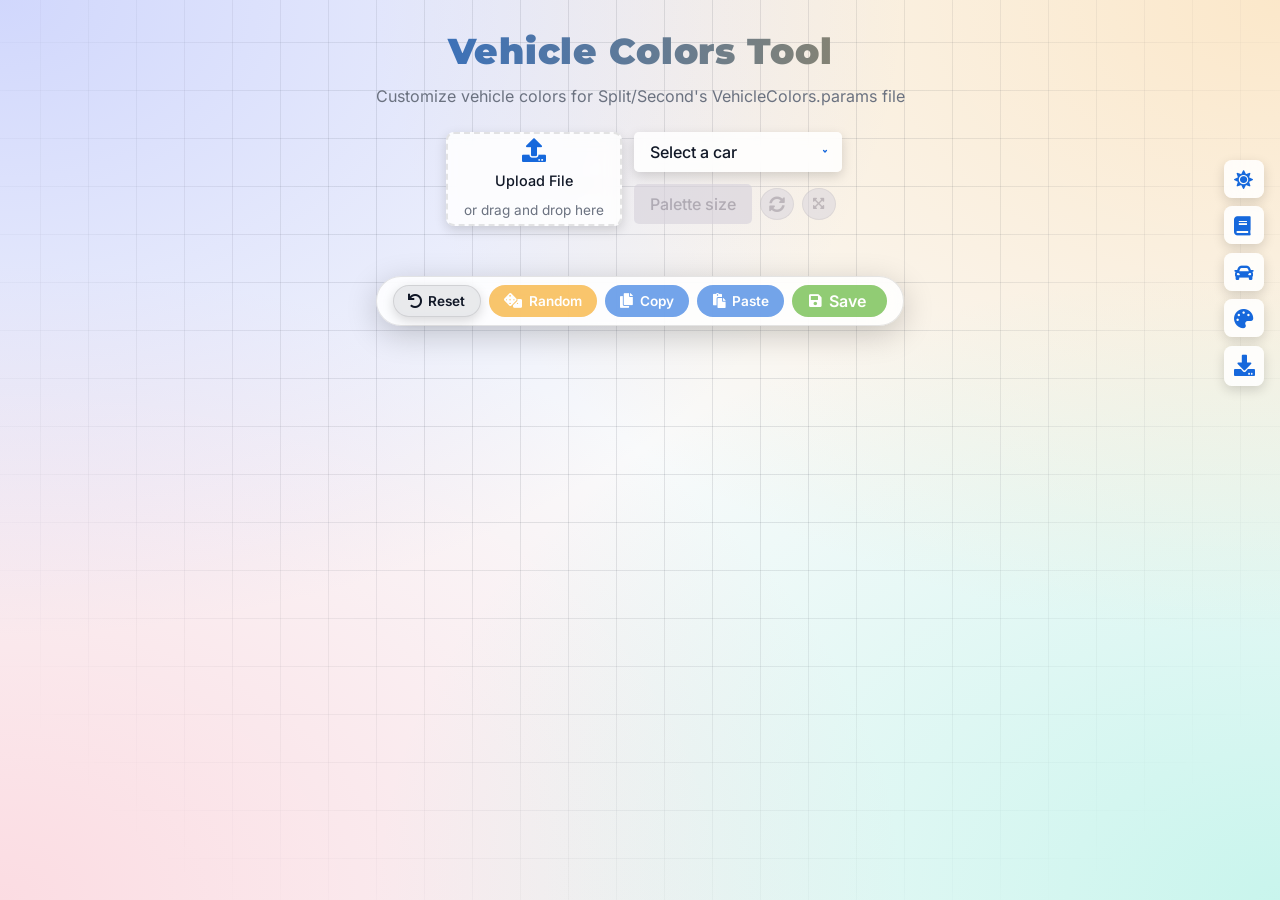
==== index.html @ 564d242b "Add files via upload" ====
<!doctype html>
<html lang="en">
  <head>
    <meta charset="UTF-8" />
    <meta name="viewport" content="width=device-width,initial-scale=1" />
    <title>Vehicle Colors Tool</title>
    <link rel="stylesheet" href="resources/css/all.min.css" />
    <link rel="stylesheet" href="resources/css/vct-styles.css" />
  </head>
  <body>
    <div class="container">
      <header class="header">
        <h1>Vehicle Colors Tool</h1>
        <p>
          Customize vehicle colors for Split/Second's VehicleColors.params file
        </p>
        <div class="floating-cards">
          <button
            class="floating-card theme-toggle"
            title="Toggle theme"
            aria-label="Toggle theme"
          >
            <i class="fas fa-sun"></i>
          </button>
          <button
            class="floating-card"
            id="guideBtn"
            title="Usage Guide"
            aria-label="Open usage guide"
          >
            <i class="fas fa-book"></i>
          </button>
          <button
            class="floating-card"
            id="vehiclesBtn"
            title="Vehicle List"
            aria-label="Open vehicle list"
          >
            <i class="fas fa-car"></i>
          </button>
          <button
            class="floating-card"
            id="libraryBtn"
            title="Color Library"
            aria-label="Open color library"
          >
            <i class="fas fa-palette"></i>
          </button>
          <button
            class="floating-card update-btn"
            id="checkUpdateBtn"
            title="Check for Updates"
          >
            <i class="fas fa-download"></i>
            <span class="update-badge" id="updateBadge">!</span>
          </button>
        </div>
      </header>
      <main class="main-content">
        <section class="input-section">
          <div class="file-input-wrapper">
            <input type="file" id="file-upload" accept=".params" />
            <div class="file-input-content">
              <i class="fas fa-upload"></i> <span>Upload File</span>
              <span class="drag-text">or drag and drop here</span>
            </div>
          </div>
          <div class="select-wrapper">
            <select id="car-select" class="custom-scrollbar">
              <option value="">Select a car</option>
            </select>
            <div class="size-sync-wrapper">
              <select id="size-select" disabled="disabled">
                <option value="">Palette size</option>
                <option value="1">1</option>
                <option value="2">2</option>
                <option value="3">3</option>
                <option value="4">4</option>
                <option value="5">5</option>
                <option value="6">6</option>
                <option value="7">7</option>
                <option value="8">8</option>
                <option value="9">9</option>
              </select>
              <button
                id="sync-btn"
                class="sync-btn"
                disabled="disabled"
                title="Toggle sync with paired vehicle"
                aria-label="Toggle sync with paired vehicle"
              >
                <i class="fas fa-sync-alt"></i>
              </button>
              <button
                id="max-size-btn"
                class="max-size-btn"
                disabled="disabled"
                title="Set max palette size (9) for all vehicles"
                aria-label="Set max palette size (9) for all vehicles"
              >
                <i class="fas fa-expand-arrows-alt"></i>
              </button>
            </div>
          </div>
        </section>
        <section id="colors-grid" class="colors-grid"></section>
        <div class="action-toolbar">
          <button class="reset-all-btn" title="Revert all changes for this car">
            <i class="fas fa-undo"></i> Reset
          </button>
          <button
            id="random-all-btn"
            disabled="disabled"
            title="Smart Randomize All Slots"
          >
            <i class="fas fa-dice"></i> Random
          </button>
          <button
            id="copy-vehicle-btn"
            disabled="disabled"
            title="Copy all palettes from this car"
          >
            <i class="fas fa-copy"></i> Copy
          </button>
          <button
            id="paste-vehicle-btn"
            disabled="disabled"
            title="Paste palettes to this car"
          >
            <i class="fas fa-paste"></i> Paste
          </button>
          <button
            id="save-btn"
            disabled="disabled"
            title="Download the updated file"
          >
            <i class="fas fa-save"></i> Save
          </button>
        </div>
      </main>
      <div class="backdrop"></div>
      <section class="guide-popup custom-scrollbar">
        <button class="close-btn" aria-label="Close usage guide">
          <i class="fas fa-times"></i>
        </button>
        <h3
          style="
            border-bottom: 1px solid var(--card-border);
            padding-bottom: 0.5rem;
            margin-bottom: 1.5rem;
          "
        >
          Usage Guide & Documentation
        </h3>

        <div style="margin-bottom: 1.8rem">
          <h4 style="color: var(--primary); margin-bottom: 0.8rem">
            1. Getting Started & Offline Support
          </h4>
          <ul style="list-style: none; padding-left: 0.5rem; font-size: 0.9rem">
            <li style="margin-bottom: 0.6rem">
              <strong>• File Upload:</strong> Click the "Upload File" area or
              drag your <code>VehicleColors.params</code> file directly into the
              tool.
            </li>
            <li style="margin-bottom: 0.6rem">
              <strong>• Fully Offline:</strong> This tool is now 100%
              offline-ready. All resources (fonts, icons, styles) are loaded
              locally from the <code>resources/</code> folder.
            </li>
            <li style="margin-bottom: 0.6rem">
              <strong>• Vehicle Selection:</strong> Once uploaded, use the main
              dropdown to select a car. Use the <strong>Vehicle List</strong>
              <i class="fas fa-car"></i> icon for a searchable directory.
            </li>
            <li
              style="
                margin-top: 0.8rem;
                padding: 0.5rem;
                background: rgba(245, 158, 11, 0.1);
                border-radius: 4px;
                border-left: 3px solid #f59e0b;
              "
            >
              <strong style="color: #f59e0b"
                >[Important] SSDC Fixed File:</strong
              >
              The <code>fixed-vehiclecolors_for-ssdc/</code> folder contains a
              corrected <code>VehicleColors.params</code>. This fix prevents a
              known bug where DLC vehicle palettes could interfere with each
              other. <strong>If this is your first time using the tool</strong>,
              replace your game file with this one before loading it to make
              changes.
            </li>
          </ul>
        </div>

        <div style="margin-bottom: 1.8rem">
          <h4 style="color: var(--primary); margin-bottom: 0.8rem">
            2. Understanding the Color Layers
          </h4>
          <p style="font-size: 0.9rem; line-height: 1.5; margin-bottom: 0.8rem">
            Each color slot consists of three technical layers used by the
            game's engine:
          </p>
          <ul style="list-style: none; padding-left: 0.5rem; font-size: 0.9rem">
            <li style="margin-bottom: 0.4rem">
              <strong>— Paint:</strong> Acts as the base shading and tint layer.
            </li>
            <li style="margin-bottom: 0.4rem">
              <strong>— Lacquer:</strong> The primary visible body paint. This
              is your main color.
            </li>
            <li style="margin-bottom: 0.4rem">
              <strong>— Flake:</strong> A glossy, metallic layer that creates
              reflections and shine highlights.
            </li>
          </ul>
          <p
            style="
              font-size: 0.85rem;
              color: var(--text-muted);
              margin-top: 0.5rem;
              font-style: italic;
            "
          >
            Note: For a "flat" solid look, match the hex/RGB values across all
            three layers.
          </p>
          <div
            style="
              margin-top: 0.8rem;
              padding: 0.6rem;
              background: rgba(var(--primary-rgb), 0.1);
              border-left: 3px solid var(--primary);
              border-radius: 4px;
            "
          >
            <strong style="font-size: 0.85rem; color: var(--primary)"
              >In-Game Swatch Logic:</strong
            >
            <p
              style="
                font-size: 0.8rem;
                line-height: 1.4;
                margin-top: 0.2rem;
                color: var(--text-main);
              "
            >
              The game uses the <strong>'Swatch type'</strong> parameter
              (usually set to Paint) to display the color preview in menus.
              Whatever color value is assigned to that specific layer will be
              shown as the small square preview in the vehicle selection screen.
            </p>
          </div>
        </div>

        <div style="margin-bottom: 1.8rem">
          <h4 style="color: #f59e0b; margin-bottom: 0.8rem">3. New Features</h4>
          <ul style="list-style: none; padding-left: 0.5rem; font-size: 0.9rem">
            <li style="margin-bottom: 0.8rem">
              <strong style="color: #f59e0b">★ Color Library:</strong> Found a
              perfect combo? Click <strong>"+ Library"</strong> on any slot to
              save it. Open the Library <i class="fas fa-palette"></i> menu to
              apply your saved presets to any vehicle.
            </li>
            <li style="margin-bottom: 0.8rem">
              <strong style="color: #f59e0b">★ Full Vehicle Copy/Paste:</strong>
              Use the <strong>Copy</strong> and <strong>Paste</strong> buttons
              in the bottom toolbar to transfer all color slots from one vehicle
              to another in a single click.
            </li>
            <li style="margin-bottom: 0.8rem">
              <strong style="color: #f59e0b">★ Sync Logic (DLC):</strong> When
              editing DLC vehicles, the <strong>Sync</strong>
              <i class="fas fa-sync-alt"></i> feature ensures that hidden
              "Placeholder" models are updated simultaneously to prevent in-game
              rendering bugs.
            </li>
            <li style="margin-bottom: 0.8rem">
              <strong style="color: #f59e0b">★ Smart Randomizer:</strong> Click
              the <i class="fas fa-dice"></i> icon to generate harmonious color
              schemes based on color theory (Complementary, Analogous, etc.) to
              ensure a professional look.
            </li>
          </ul>
        </div>

        <div style="margin-bottom: 1.8rem">
          <h4 style="color: var(--primary); margin-bottom: 0.8rem">
            4. Layout & Management
          </h4>
          <ul style="list-style: none; padding-left: 0.5rem; font-size: 0.9rem">
            <li style="margin-bottom: 0.6rem">
              <strong>• Palette Size:</strong> Change the number of available
              color slots (1-9) per vehicle.
            </li>
            <li style="margin-bottom: 0.6rem">
              <strong>• Batch Max Size:</strong> Click
              <i class="fas fa-expand-arrows-alt"></i> to unlock all 9 slots for
              every vehicle in the file at once.
            </li>
            <li style="margin-bottom: 0.6rem">
              <strong>• Drag & Drop:</strong> Use the
              <i class="fas fa-grip-vertical"></i> handle on any slot to reorder
              your colors.
            </li>
          </ul>
        </div>

        <div style="margin-bottom: 1rem">
          <h4 style="color: var(--success); margin-bottom: 0.8rem">
            5. Finalizing Your Changes
          </h4>
          <p style="font-size: 0.9rem; line-height: 1.5">
            Click <strong>Save</strong> in the bottom toolbar. The tool will
            generate a perfectly formatted
            <code>VehicleColors.params</code> file. Replace the original file in
            your game's directory to see your new designs in action.
          </p>
        </div>
      </section>
      <section class="vehicles-popup custom-scrollbar">
        <button class="close-btn" aria-label="Close vehicle list">
          <i class="fas fa-times"></i>
        </button>
        <h3>Vehicle List</h3>
        <input
          type="text"
          id="vehicle-search"
          placeholder="Search vehicles..."
          aria-label="Search vehicles"
        />
        <div id="vehicle-list">
          <h4>Main Game Vehicles</h4>
          <ul>
            <li>Musclecar_01<strong>RYBACK BRAWLER</strong></li>
            <li>Musclecar_02<strong>COBRETTI NERO GT400</strong></li>
            <li>Musclecar_03<strong>COBRETTI IRIDIUM</strong></li>
            <li>Musclecar_04<strong>RYBACK MOHAWK</strong></li>
            <li>Musclecar_05<strong>COBRETTI GT500</strong></li>
            <li>Musclecar_06<strong>COBRETTI PURSUIT</strong></li>
            <li>Musclecar_07<strong>RYBACK COYOTE</strong></li>
            <li>Musclecar_08<strong>HANZO GT</strong></li>
            <li>Musclecar_09<strong>RYBACK FIRESTORM</strong></li>
            <li>Musclecar_10<strong>COBRETTI CASCADE</strong></li>
            <li>Musclecar_11<strong>COBRETTI IRIDIUM BBX</strong></li>
            <li>Musclecar_12<strong>RYBACK BRAWLER GSX</strong></li>
            <li>Musclecar_13<strong>RYBACK MOHAWK XDX</strong></li>
            <li>Musclecar_14<strong>RYBACK COYOTE AMX</strong></li>
            <li>Musclecar_15<strong>RYBACK MOHAWK FSX</strong></li>
            <li>Musclecar_16<strong>RYBACK MOHAWK XL</strong></li>
            <li>Musclecar_Drone<em>Only visible via Game Modding</em></li>
            <li>Musclecar_Ghost<em>Only visible via Game Modding</em></li>
            <li>NemesisTruck01<em>Only visible via Game Modding</em></li>
            <li>NemTruck1Trai1<em>Only visible via Game Modding</em></li>
            <li>NemTruck1Trai2<em>Only visible via Game Modding</em></li>
            <li>Supercar_01<strong>RYBACK CYCLONE RS</strong></li>
            <li>Supercar_02<strong>COBRETTI VORTEX</strong></li>
            <li>Supercar_03<strong>HANZO INDUS V8R</strong></li>
            <li>Supercar_04<strong>COBRETTI 455 GT</strong></li>
            <li>Supercar_05<strong>COBRETTI 530 GTS</strong></li>
            <li>Supercar_06<strong>COBRETTI GT RS</strong></li>
            <li>Supercar_07<strong>COBRETTI SLIPSTREAM</strong></li>
            <li>Supercar_08<strong>HANZO FX350</strong></li>
            <li>Supercar_09<strong>HANZO BAYONET R</strong></li>
            <li>Supercar_10<strong>COBRETTI 455 GT BBX</strong></li>
            <li>Supercar_11<strong>COBRETTI SLIPSTREAM FSX</strong></li>
            <li>Supercar_12<strong>COBRETTI VORTEX GX</strong></li>
            <li>Supercar_13<strong>HANZO INDUS GSX</strong></li>
            <li>Supercar_14<strong>HANZO BAYONET MX</strong></li>
            <li>Supercar_15<strong>HANZO FX350 CX</strong></li>
            <li>Supercar_16<strong>COBRETTI SLIPSTREAM XL</strong></li>
            <li>Truck_01<strong>RYBACK TITAN</strong></li>
            <li>Truck_02<strong>RYBACK THUNDER</strong></li>
            <li>Truck_03<strong>RYBACK TORNADO</strong></li>
            <li>Truck_04<strong>RYBACK BANDIT</strong></li>
            <li>Truck_05<strong>RYBACK TORNADO BBX</strong></li>
            <li>Truck_06<strong>RYBACK TITAN WMX</strong></li>
            <li>Truck_07<strong>RYBACK BANDIT FSX</strong></li>
            <li>Truck_08<strong>RYBACK BANDIT XL</strong></li>
            <li>Truck_Demolition<em>Only visible via Game Modding</em></li>
            <li>Unique_01<strong>ELITE 440 SPECIAL</strong></li>
            <li>Unique_02<strong>ELITE S510</strong></li>
            <li>Unique_03<strong>ELITE GOLIATH</strong></li>
            <li>Unique_04<strong>ELITE GT12</strong></li>
          </ul>
          <h4>DLC Vehicles</h4>
          <ul>
            <li>
              Musclecar_17<strong>COBRETTI CENTAUR</strong
              ><em>Model ID: <strong>Placeholder_09</strong></em>
            </li>
            <li>
              Musclecar_18<strong>RYBACK JAVELIN</strong
              ><em>Model ID: <strong>Placeholder_10</strong></em>
            </li>
            <li>
              Musclecar_19<strong>RYBACK COYOTE SPECIAL</strong
              ><em>Model ID: <strong>Placeholder_08</strong></em>
            </li>
            <li>
              Truck_09<strong>HANZO KANOBO</strong
              ><em>Model ID: <strong>Placeholder_11</strong></em>
            </li>
            <li>
              Unique_23<strong>ELITE S510 VX</strong
              ><em>Model ID: <strong>Placeholder_07</strong></em>
            </li>
            <li>
              Unique_22<strong>ELITE S510 RP</strong
              ><em>Model ID: <strong>Placeholder_06</strong></em>
            </li>
            <li>
              Unique_21<strong>ELITE 440 BRN</strong
              ><em>Model ID: <strong>Placeholder_05</strong></em>
            </li>
            <li>
              Supercar_20<strong>HANZO KATANA</strong
              ><em>Model ID: <strong>Placeholder_04</strong></em>
            </li>
            <li>
              Supercar_19<strong>RYBACK VULCAN</strong
              ><em>Model ID: <strong>Placeholder_03</strong></em>
            </li>
            <li>
              Supercar_18<strong>COBRETTI SEVERUS</strong
              ><em>Model ID: <strong>Placeholder_02</strong></em>
            </li>
            <li>
              Supercar_17<strong>RYBACK CYCLONE SPECIAL</strong
              ><em>Model ID: <strong>Placeholder_01</strong></em>
            </li>
          </ul>
        </div>
      </section>
      <section class="library-popup custom-scrollbar">
        <button class="close-btn" aria-label="Close color library">
          <i class="fas fa-times"></i>
        </button>
        <h3>Color Library</h3>
        <p
          style="
            font-size: 0.85rem;
            margin-bottom: 1rem;
            color: var(--text-muted);
          "
        >
          Save your favorite color palettes here to reuse them on other
          vehicles.
        </p>
        <div id="library-list" class="library-list">
          <div class="empty-library">
            Your library is empty. Save a palette from a vehicle slot!
          </div>
        </div>
        <div style="margin-top: 1rem; text-align: right">
          <button
            id="clear-library-btn"
            class="library-item-btn"
            style="
              background: var(--error);
              color: white;
              width: auto;
              padding: 0.5rem 1rem;
            "
          >
            <i class="fas fa-trash"></i> Clear All Presets
          </button>
        </div>
      </section>

      <section class="update-popup">
        <button
          class="close-btn"
          id="updatePopupClose"
          aria-label="Close update notification"
        >
          <i class="fas fa-times"></i>
        </button>
        <div class="update-icon">
          <i class="fas fa-download"></i>
        </div>
        <h3>Update Available!</h3>
        <p class="update-version">Version <span id="updateVersion"></span></p>
        <p class="update-changes" id="updateChanges"></p>
        <div class="update-buttons">
          <button class="update-btn-secondary" id="updateLaterBtn">
            Later
          </button>
          <button class="update-btn-primary" id="updateDownloadBtn">
            <i class="fas fa-download"></i> Download Now
          </button>
        </div>
      </section>
    </div>

    <script src="resources/js/vct-script.js"></script>
  </body>
</html>
---- resources/css/vct-styles.css ----
@import url("google-fonts.css");
:root {
  --font-primary:
    "Inter", -apple-system, BlinkMacSystemFont, "Segoe UI", Roboto, sans-serif;
  --font-heading:
    "Montserrat", -apple-system, BlinkMacSystemFont, "Segoe UI", Roboto,
    sans-serif;
  --primary: #1668dc;
  --accent: #1677ff;
  --secondary: #f59e0b;
  --gradient-light:
    radial-gradient(at 0% 0%, rgba(148, 163, 255, 0.4) 0px, transparent 50%),
    radial-gradient(at 100% 0%, rgba(255, 204, 128, 0.4) 0px, transparent 50%),
    radial-gradient(
      at 100% 100%,
      rgba(128, 237, 215, 0.4) 0px,
      transparent 50%
    ),
    radial-gradient(at 0% 100%, rgba(255, 175, 189, 0.4) 0px, transparent 50%);
  --gradient-dark: radial-gradient(
    at 25% 20%,
    rgb(18, 20, 36) 0%,
    rgb(8, 8, 12) 60%
  );
  --grid-pattern:
    linear-gradient(rgba(15, 23, 42, 0.1) 1px, transparent 1px),
    linear-gradient(90deg, rgba(15, 23, 42, 0.1) 1px, transparent 1px);
  --grid-pattern-dark:
    linear-gradient(rgba(255, 255, 255, 0.05) 1px, transparent 1px),
    linear-gradient(90deg, rgba(255, 255, 255, 0.05) 1px, transparent 1px);
  --background: var(--gradient-light);
  --card-bg-light: rgba(255, 255, 255, 0.85);
  --card-bg-light-opaque: rgba(255, 255, 255, 0.85);
  --card-bg-dark: rgba(20, 22, 28, 0.85);
  --card-border-light: rgba(0, 0, 0, 0.1);
  --card-border-dark: rgba(255, 255, 255, 0.12);
  --card-shadow: 0 8px 32px rgba(0, 0, 0, 0.15);
  --text-light: #111827;
  --text-dark: rgba(255, 255, 255, 0.85);
  --text-muted-light: #6b7280;
  --text-muted-dark: rgba(255, 255, 255, 0.65);
  --text-mute-ld: rgba(255, 255, 255, 0.45);
  --success: #49aa19;
  --error: #dc4446;
  --anim-fast: 0.25s cubic-bezier(0.4, 0, 0.2, 1);
  --anim-med: 0.5s cubic-bezier(0.4, 0, 0.2, 1);
  --anim-slow: 0.75s cubic-bezier(0.4, 0, 0.2, 1);
  --scrollbar-bg: rgba(0, 0, 0, 0.1);
  --scrollbar-thumb: #9ca3af;
}
.color-row .reset-btn,
.color-set,
.file-input-wrapper,
.floating-card,
.max-size-btn:not(:disabled),
.sync-btn:not(:disabled),
button:not(:disabled),
select:not(:disabled) {
  transition: all var(--anim-fast);
  box-shadow: 0 4px 12px rgba(0, 0, 0, 0.15);
  backdrop-filter: blur(8px);
  -webkit-backdrop-filter: blur(8px);
}
.color-row .reset-btn:hover,
.color-set:hover,
.file-input-wrapper:hover,
.floating-card:hover,
.max-size-btn:not(:disabled):hover,
.sync-btn:not(:disabled):hover,
button:not(:disabled):hover,
select:not(:disabled):hover {
  transform: translateY(-2px);
}
.custom-scrollbar {
  scrollbar-width: thin;
  scrollbar-color: var(--scrollbar-thumb) var(--scrollbar-bg);
}
.custom-scrollbar::-webkit-scrollbar {
  width: 8px;
}
.custom-scrollbar::-webkit-scrollbar-track {
  background: var(--scrollbar-bg);
}
.custom-scrollbar::-webkit-scrollbar-thumb {
  background: var(--scrollbar-thumb);
  border-radius: 4px;
}
.custom-scrollbar::-webkit-scrollbar-thumb:hover {
  background: var(--accent);
}
* {
  margin: 0;
  padding: 0;
  box-sizing: border-box;
}
body {
  min-height: 100vh;
  font-family: var(--font-primary);
  --background: var(--gradient-light);
  --card-bg: var(--card-bg-light);
  --card-border: var(--card-border-light);
  --text: var(--text-light);
  --text-muted: var(--text-muted-light);
  --text-mute: var(--text-muted-light);
  --scrollbar-bg: rgba(0, 0, 0, 0.1);
  --scrollbar-thumb: #9ca3af;
  background: var(--background);
  background-color: #f9fafb;
  color: var(--text-light);
  display: flex;
  justify-content: center;
  align-items: flex-start;
  padding: 1rem;
  overflow-x: hidden;
  line-height: 1.5;
}
body::before {
  content: "";
  position: fixed;
  inset: 0;
  background-image: var(--grid-pattern);
  background-position: 50% center;
  background-size: 48px 48px;
  pointer-events: none;
  z-index: -1;
  mask-image: radial-gradient(
    circle at 50% 30%,
    rgb(0, 0, 0) 30%,
    rgba(0, 0, 0, 0) 85%
  );
  -webkit-mask-image: radial-gradient(
    circle at 50% 30%,
    rgb(0, 0, 0) 30%,
    rgba(0, 0, 0, 0) 85%
  );
}
body.dark {
  --background: var(--gradient-dark);
  --card-bg: var(--card-bg-dark);
  --card-border: var(--card-border-dark);
  --text: var(--text-dark);
  --text-muted: var(--text-muted-dark);
  --text-mute: var(--text-mute-ld);
  --scrollbar-bg: rgba(255, 255, 255, 0.08);
  --scrollbar-thumb: #424242;
  background: var(--background);
  background-color: #000000;
  color: var(--text-dark);
}
body.dark::before {
  background-image: var(--grid-pattern-dark);
}
.container {
  max-width: min(90vw, 800px);
  width: 100%;
  display: flex;
  flex-direction: column;
  gap: 1rem;
  animation: c var(--anim-slow);
}
.header {
  text-align: center;
  padding: 0.5rem 0;
}
.header h1 {
  font-family: var(--font-heading);
  font-size: 2.25rem;
  font-weight: 900;
  background: linear-gradient(
    90deg,
    var(--primary),
    var(--secondary) 50%,
    var(--accent)
  );
  background-size: 300% 100%;
  -webkit-background-clip: text;
  background-clip: text;
  color: transparent;
  margin-bottom: 0.4rem;
  animation: b 45s ease-in-out infinite;
  letter-spacing: 0.02em;
}
.header p {
  font-family: var(--font-primary);
  font-size: 1rem;
  font-weight: 400;
  color: var(--text-muted);
  animation: c var(--anim-slow) 0.1s;
}
.floating-cards {
  position: fixed;
  right: 1rem;
  top: 10rem;
  display: flex;
  flex-direction: column;
  gap: 0.5rem;
  z-index: 1;
}
.floating-card {
  display: flex;
  align-items: center;
  gap: 0.5rem;
  background: var(--card-bg);
  border-radius: 8px;
  padding: 0.6rem;
  cursor: pointer;
  font-size: 0.9rem;
  transform: perspective(500px);
}
.floating-card:hover {
  background: var(--secondary);
  color: #fff;
  box-shadow: 0 12px 24px rgba(0, 0, 0, 0.2);
  transform: translateY(-2px) scale(1.05);
}
.floating-card i {
  font-size: 1.2rem;
  color: var(--primary);
}
.floating-card:hover i {
  color: #fff;
}
.floating-card span {
  font-family: var(--font-primary);
  font-weight: 500;
}
@media (max-width: 768px) {
  .floating-cards {
    top: 6rem;
  }
  .floating-card span {
    display: none;
  }
  .floating-card {
    width: 40px;
    height: 40px;
    justify-content: center;
    padding: 0.4rem;
  }
}
.main-content {
  display: grid;
  max-width: min(90vw, 600px);
  gap: 0.8rem;
  margin: 0 auto;
}
.input-section {
  grid-template-columns: 1fr 1fr;
  gap: 0.7rem;
  align-items: start;
}
.file-input-wrapper,
.input-section {
  display: flex;
  justify-content: center;
}
.file-input-wrapper {
  position: relative;
  align-items: center;
  background: var(--card-bg);
  border: 2px dashed var(--card-border);
  border-radius: 8px;
  padding: 1rem;
  cursor: pointer;
  max-width: 250px;
  height: 94px;
}
.file-input-wrapper.dragover {
  border-color: var(--primary);
  background: rgba(59, 130, 246, 0.1);
  transform: scale(1.02);
}
.file-input-wrapper input[type="file"] {
  position: absolute;
  top: 0;
  left: 0;
  opacity: 0;
  width: 100%;
  height: 100%;
  cursor: pointer;
}
.file-input-content {
  display: flex;
  flex-direction: column;
  align-items: center;
  gap: 0.5rem;
  text-align: center;
}
.file-input-content i {
  font-size: 1.5rem;
  color: var(--primary);
}
.file-input-content span {
  font-size: 0.9rem;
  font-weight: 500;
  color: var(--text);
  white-space: nowrap;
  overflow: hidden;
  text-overflow: ellipsis;
  max-width: 100%;
}
.file-input-content .drag-text {
  font-size: 0.85rem;
  font-weight: 400;
  color: var(--text-muted);
}
.file-input-wrapper:hover {
  background: var(--primary);
  color: #fff;
}
.file-input-wrapper:hover .file-input-content .drag-text,
.file-input-wrapper:hover .file-input-content i,
.file-input-wrapper:hover .file-input-content span {
  color: #fff;
}
.select-wrapper {
  display: flex;
  flex-direction: column;
  gap: 0.8rem;
  max-width: 200px;
}
#car-select {
  width: 104%;
}
#size-select {
  width: 120px;
}
.size-sync-wrapper {
  gap: 0.5rem;
}
.size-sync-wrapper,
.sync-btn {
  display: flex;
  align-items: center;
}
.sync-btn {
  border-radius: 50%;
  width: 32px;
  height: 32px;
  background: var(--card-bg-light-opaque);
  border: 1px solid var(--card-border);
  cursor: pointer;
  justify-content: center;
  font-size: 1rem;
  color: var(--text-muted);
}
.sync-btn.active {
  background: var(--success);
  color: #fff;
  border-color: var(--success);
}
.sync-btn:disabled {
  opacity: 0.5;
  cursor: not-allowed;
  transform: none;
}
.dark .sync-btn {
  background: var(--card-bg-dark);
  color: var(--text);
}
.dark .sync-btn.active {
  background: var(--success);
  color: #fff;
}
.max-size-btn {
  border-radius: 50%;
  width: 32px;
  height: 32px;
  background: var(--card-bg-light-opaque);
  border: 1px solid var(--card-border);
  cursor: pointer;
  display: flex;
  align-items: center;
  justify-content: center;
  font-size: 0.8rem;
  color: var(--text-muted);
}
.max-size-btn:hover:not(:disabled) {
  background: var(--accent);
  color: #fff;
  border-color: var(--accent);
}
.max-size-btn:disabled {
  opacity: 0.5;
  cursor: not-allowed;
  transform: none;
}
.dark .max-size-btn {
  background: var(--card-bg-dark);
  color: var(--text);
}
.dark .max-size-btn:hover:not(:disabled) {
  background: var(--accent);
  color: #fff;
}
button,
select {
  padding: 0.6rem 1rem;
  border: none;
  border-radius: 5px;
  background: var(--card-bg);
  color: var(--text);
  font-family: var(--font-primary);
  font-size: 1rem;
  font-weight: 500;
  cursor: pointer;
}
select {
  appearance: none;
  background-image: url('data:image/svg+xml;utf8,<svg fill="%231668dc" height="20" viewBox="0 0 20 20" width="20" xmlns="http://www.w3.org/2000/svg"><path d="M7.293 7.293a1 1 0 011.414 0L10 8.586l1.293-1.293a1 1 0 111.414 1.414l-2 2a1 1 0 01-1.414 0l-2-2a1 1 0 010-1.414z"/></svg>');
  background-repeat: no-repeat;
  background-position: right 0.6rem center;
  background-size: 14px;
}
button:disabled,
select:disabled {
  opacity: 0.6;
}
select#car-select {
  max-height: 300px;
  overflow-y: auto;
}
button:hover:not(:disabled),
select:hover:not(:disabled) {
  background: var(--secondary);
  color: #fff;
}
button:disabled,
select:disabled {
  background: #d5d1db;
  color: #847d8d;
  cursor: not-allowed;
  transform: none;
}
#save-btn.saving {
  opacity: 0.7;
  cursor: not-allowed;
  pointer-events: none;
}
#save-btn.saving i {
  animation: a 1s linear infinite;
}
@keyframes a {
  0% {
    transform: rotate(0deg);
  }
  to {
    transform: rotate(1turn);
  }
}
.colors-grid {
  display: grid;
  justify-content: center;
  grid-template-columns: repeat(3, 1fr);
  gap: 0.7rem;
  max-width: 600px;
}
.color-set {
  background: var(--card-bg);
  border: 1px solid var(--card-border);
  border-radius: 8px;
  padding: 1rem;
  max-width: 180px;
}
.color-set:hover {
  transform: translateY(-4px);
}
.color-set-header {
  display: flex;
  justify-content: space-between;
  align-items: center;
  margin-bottom: 0.6rem;
  padding: 0.2rem 0;
}
.color-set-header strong {
  font-family: var(--font-heading);
  font-size: 1rem;
  color: var(--primary);
  font-weight: 700;
}
.color-set-header .drag-handle {
  font-size: 1rem;
  color: var(--text-muted);
  cursor: move;
  transition: color var(--anim-fast);
}
.color-set-header .drag-handle:hover {
  color: var(--primary);
}
.color-row {
  display: grid;
  grid-template-columns: 30px 1fr 40px;
  align-items: center;
  gap: 0.6rem;
  margin-bottom: 0.6rem;
  max-width: 100%;
}
.slot-actions {
  display: grid;
  grid-template-columns: 1fr 1fr;
  gap: 0.4rem;
  margin-bottom: 0.6rem;
}
.slot-action-btn {
  padding: 0.35rem 0.45rem;
  border-radius: 4px;
  font-size: 0.72rem;
  min-width: 0;
  display: flex;
  align-items: center;
  justify-content: center;
  gap: 0.35rem;
}
.slot-action-btn i {
  font-size: 0.75rem;
}
.color-trigger {
  width: 30px;
  height: 30px;
  border: 1px solid var(--card-border);
  cursor: pointer;
  border-radius: 4px;
  box-shadow: 0 2px 6px rgba(0, 0, 0, 0.1);
}
.color-trigger:hover {
  transform: scale(1.15);
  box-shadow: 0 4px 12px rgba(0, 0, 0, 0.2);
}
.color-trigger:focus-visible {
  outline: 2px solid var(--primary);
  outline-offset: 2px;
}
.color-native-input {
  display: none;
}
.pro-color-picker {
  position: fixed;
  display: none;
  gap: 0.65rem;
  width: 430px;
  max-width: calc(100vw - 24px);
  padding: 0.65rem;
  border-radius: 10px;
  border: 1px solid var(--card-border);
  background: var(--card-bg-light-opaque);
  box-shadow: 0 14px 32px rgba(0, 0, 0, 0.35);
  z-index: 6;
  transition: none;
}
.pro-color-picker.active {
  display: grid;
}
.dark .pro-color-picker {
  background: #151c2b;
}
.pro-picker-titlebar {
  display: flex;
  align-items: center;
  justify-content: space-between;
  padding: 0.35rem 0.35rem 0.45rem;
  border-bottom: 1px solid var(--card-border);
  cursor: move;
  user-select: none;
  touch-action: none;
}
.pro-picker-titlebar span {
  font-size: 0.8rem;
  font-weight: 600;
  color: var(--text);
}
.pro-picker-title-close {
  width: 28px;
  height: 24px;
  min-width: 28px;
  padding: 0;
  border-radius: 4px;
  font-size: 1rem;
  line-height: 1;
}
.pro-picker-content {
  display: grid;
  grid-template-columns: 1fr 148px;
  gap: 0.8rem;
}
.pro-picker-main {
  display: grid;
  grid-template-columns: 1fr 24px;
  gap: 0.6rem;
}
.pro-picker-sv {
  position: relative;
  min-height: 220px;
  border-radius: 7px;
  cursor: crosshair;
  touch-action: none;
}
.pro-picker-sv-cursor {
  position: absolute;
  width: 13px;
  height: 13px;
  border: 2px solid #fff;
  border-radius: 50%;
  transform: translate(-50%, -50%);
  box-shadow: 0 0 0 1px rgba(0, 0, 0, 0.45);
  pointer-events: none;
  transition: none;
}
.pro-picker-hue {
  position: relative;
  border-radius: 7px;
  background: linear-gradient(
    to bottom,
    #ff0000 0%,
    #ffff00 17%,
    #00ff00 33%,
    #00ffff 50%,
    #0000ff 67%,
    #ff00ff 83%,
    #ff0000 100%
  );
  cursor: ns-resize;
  touch-action: none;
}
.pro-picker-hue-cursor {
  position: absolute;
  left: -2px;
  right: -2px;
  height: 4px;
  border-radius: 2px;
  background: #fff;
  box-shadow: 0 0 0 1px rgba(0, 0, 0, 0.35);
  transform: translateY(-50%);
  pointer-events: none;
  transition: none;
}
.pro-picker-side {
  display: grid;
  gap: 0.55rem;
  align-content: start;
}
.pro-picker-preview {
  display: grid;
  grid-template-columns: 1fr 1fr;
  gap: 0.45rem;
}
.pro-picker-preview span {
  display: block;
  font-size: 0.7rem;
  color: var(--text-muted);
  margin-bottom: 0.2rem;
}
.pro-picker-new,
.pro-picker-current {
  height: 36px;
  border-radius: 6px;
  border: 1px solid var(--card-border);
}
.pro-picker-rgb {
  display: grid;
  grid-template-columns: repeat(3, 1fr);
  gap: 0.4rem;
}
.pro-picker-rgb label,
.pro-picker-hex-label {
  display: grid;
  gap: 0.2rem;
  font-size: 0.72rem;
  color: var(--text-muted);
}
.pro-picker-rgb input,
.pro-picker-hex-label input {
  width: 100%;
  border: 1px solid var(--card-border);
  border-radius: 6px;
  background: var(--card-bg);
  color: var(--text);
  font-size: 0.8rem;
  padding: 0.35rem 0.45rem;
}
.pro-picker-close {
  width: 100%;
  font-size: 0.82rem;
  padding: 0.45rem;
}

.color-row span {
  font-family: var(--font-primary);
  font-size: 0.85rem;
  font-weight: 500;
  color: var(--text-muted);
}
.color-row .reset-btn {
  padding: 0.2rem 0.4rem;
  background: var(--error);
  color: #fff;
  border-radius: 4px;
  border: none;
  cursor: pointer;
  font-size: 0.7rem;
  display: flex;
  align-items: center;
  justify-content: center;
  height: 24px;
}
.color-row .reset-btn i {
  font-size: 0.8rem;
}
.color-row .reset-btn:hover {
  background: #dc2626;
}
.preview {
  height: 35px;
  justify-content: center;
  border-radius: 6px;
  overflow: hidden;
  box-shadow: 0 4px 16px rgba(0, 0, 0, 0.1);
  position: relative;
  animation: c var(--anim-med);
}
.preview div {
  width: 100%;
  height: 100%;
  position: absolute;
}
.backdrop {
  position: fixed;
  top: 0;
  left: 0;
  width: 100%;
  height: 100%;
  background: rgba(0, 0, 0, 0.4);
  backdrop-filter: blur(8px);
  -webkit-backdrop-filter: blur(8px);
  opacity: 0;
  pointer-events: none;
  z-index: 99;
  transition:
    opacity var(--anim-med),
    backdrop-filter var(--anim-med);
}
@supports not (backdrop-filter: blur(8px)) {
  .backdrop {
    background: rgba(0, 0, 0, 0.6);
  }
}
.backdrop.active {
  opacity: 1;
  pointer-events: auto;
}
.guide-popup,
.vehicles-popup,
.library-popup,
.update-popup {
  position: fixed;
  top: 50%;
  left: 50%;
  transform: translate(-50%, -50%) scale(0.9);
  background: var(--card-bg-light-opaque);
  border: 1px solid var(--card-border);
  border-radius: 8px;
  padding: 1rem;
  max-width: 600px;
  width: 70%;
  max-height: 50vh;
  overflow-y: auto;
  box-shadow: var(--card-shadow);
  opacity: 0;
  pointer-events: none;
  z-index: 100;
  transition:
    opacity var(--anim-med),
    transform var(--anim-med);
  backdrop-filter: blur(10px);
  -webkit-backdrop-filter: blur(10px);
}
.dark .guide-popup,
.dark .vehicles-popup,
.dark .library-popup,
.dark .update-popup {
  background: var(--card-bg-dark);
}
.guide-popup.active,
.vehicles-popup.active,
.library-popup.active,
.update-popup.active {
  opacity: 1;
  pointer-events: auto;
  transform: translate(-50%, -50%) scale(1);
  animation: d var(--anim-med);
}

/* Update Popup Specific Styles */
.update-popup {
  max-width: 450px;
  width: 90%;
  text-align: center;
  padding: 2rem;
  position: relative; /* Required for absolute positioned close button */
}
.update-icon {
  width: 80px;
  height: 80px;
  margin: 0 auto 1rem;
  background: linear-gradient(135deg, var(--primary), var(--secondary));
  border-radius: 50%;
  display: flex;
  align-items: center;
  justify-content: center;
  box-shadow: 0 4px 20px rgba(0, 0, 0, 0.2);
}
.update-icon i {
  font-size: 2.5rem;
  color: white;
}
.update-popup h3 {
  font-family: var(--font-heading);
  font-size: 1.8rem;
  color: var(--accent);
  margin-bottom: 0.5rem;
}
.update-version {
  font-size: 1.1rem;
  font-weight: 600;
  color: var(--text);
  margin-bottom: 1rem;
}
.update-changes {
  font-size: 0.95rem;
  color: var(--text-muted);
  margin-bottom: 1.5rem;
  line-height: 1.5;
}
.update-buttons {
  display: flex;
  gap: 0.8rem;
  justify-content: center;
}
.update-btn-secondary {
  padding: 0.7rem 1.5rem;
  border-radius: 25px;
  background: rgba(107, 114, 128, 0.15);
  color: var(--text);
  border: 1px solid var(--card-border);
  font-weight: 600;
  cursor: pointer;
  transition: all var(--anim-fast);
}
.update-btn-secondary:hover {
  background: rgba(107, 114, 128, 0.25);
  transform: translateY(-2px);
}
.update-btn-primary {
  padding: 0.7rem 1.5rem;
  border-radius: 25px;
  background: var(--primary);
  color: white;
  border: none;
  font-weight: 600;
  cursor: pointer;
  transition: all var(--anim-fast);
  display: flex;
  align-items: center;
  gap: 0.5rem;
}
.update-btn-primary:hover {
  filter: brightness(1.1);
  transform: translateY(-2px);
  box-shadow: 0 4px 12px rgba(22, 104, 220, 0.4);
}
.library-list {
  display: grid;
  grid-template-columns: repeat(auto-fill, minmax(140px, 1fr));
  gap: 1rem;
  padding: 0.5rem 0;
}
.library-item {
  background: var(--card-bg);
  border: 1px solid var(--card-border);
  border-radius: 8px;
  padding: 0.8rem;
  position: relative;
  transition: all var(--anim-fast);
}
.library-item:hover {
  transform: translateY(-3px);
  border-color: var(--primary);
}
.library-item-preview {
  height: 40px;
  border-radius: 4px;
  margin-bottom: 0.5rem;
  position: relative;
  overflow: hidden;
}
.library-item-name {
  font-size: 0.8rem;
  font-weight: 600;
  margin-bottom: 0.4rem;
  white-space: nowrap;
  overflow: hidden;
  text-overflow: ellipsis;
}
.library-item-actions {
  display: flex;
  gap: 0.3rem;
}
.library-item-btn {
  padding: 0.3rem;
  font-size: 0.7rem;
  flex: 1;
}
.empty-library {
  grid-column: 1 / -1;
  text-align: center;
  padding: 2rem;
  color: var(--text-muted);
  font-style: italic;
}
.slot-action-btn.save-library-btn {
  background: var(--accent);
  color: #fff;
}
.slot-action-btn.save-library-btn:hover {
  background: var(--primary);
}
.guide-popup h3,
.vehicles-popup h3,
.vehicles-popup h4 {
  font-family: var(--font-heading);
  font-size: 1.4rem;
  margin-bottom: 0.6rem;
  color: var(--accent);
  font-weight: 700;
}
.guide-popup ul,
.vehicles-popup ul {
  list-style: none;
  padding: 0;
}
.guide-popup li,
.vehicles-popup li {
  font-family: var(--font-primary);
  margin-bottom: 0.5rem;
  color: var(--text);
  font-size: 0.95rem;
  line-height: 1.5;
}
.guide-popup strong,
.vehicles-popup strong {
  font-family: var(--font-primary);
  color: var(--primary);
  font-weight: 600;
}
.guide-popup h3 {
  font-size: 1.6rem;
}
.guide-popup h4 {
  font-size: 1.1rem;
  color: var(--accent);
}
.guide-popup p {
  font-family: var(--font-primary);
  font-size: 1rem;
}
.guide-popup li,
.guide-popup strong {
  font-size: 0.95rem;
}
.guide-popup .close-btn,
.vehicles-popup .close-btn,
.update-popup .close-btn {
  position: absolute;
  top: 0.6rem;
  right: 0.6rem;
  padding: 0.4rem;
  background: var(--error);
  color: #fff;
  border: none;
  border-radius: 4px;
  cursor: pointer;
}
.guide-popup .close-btn:hover,
.vehicles-popup .close-btn:hover,
.update-popup .close-btn:hover {
  background: #dc2626;
  transform: translateY(-2px);
  box-shadow: 0 4px 12px rgba(0, 0, 0, 0.15);
}
#vehicle-search {
  width: 100%;
  padding: 0.6rem 1rem;
  margin-bottom: 1rem;
  border: 1px solid var(--card-border);
  border-radius: 8px;
  background: var(--card-bg);
  color: var(--text);
  font-family: var(--font-primary);
  font-size: 0.9rem;
  font-weight: 500;
  outline: none;
  transition: all var(--anim-fast);
}
#vehicle-search:focus {
  border-color: var(--primary);
  box-shadow: 0 0 0 3px rgba(59, 130, 246, 0.2);
}
#vehicle-search::placeholder {
  color: var(--text-muted);
}
#vehicle-list {
  display: flex;
  flex-direction: column;
  gap: 0.5rem;
}
#vehicle-list h4 {
  margin-top: 1rem;
  margin-bottom: 0.5rem;
  font-size: 1.2rem;
  color: var(--accent);
  font-weight: 600;
}
#vehicle-list ul {
  padding: 0;
}
#vehicle-list li {
  padding: 0.1rem 0.5rem;
  background: var(--card-bg);
  border-radius: 8px;
  font-family: var(--font-primary);
  font-size: 0.9rem;
  color: var(--text);
  cursor: pointer;
  transition: all var(--anim-fast);
  display: flex;
  justify-content: space-between;
  align-items: center;
}
#vehicle-list li:hover {
  background: #0000001c;
  color-scheme: #fff;
  transform: translateX(3px);
}
#vehicle-list li em {
  font-size: 0.8rem;
  color: var(--text-mute);
}
#vehicle-list li:hover em {
  color: var(--text-muted);
}
.action-toolbar {
  display: flex;
  justify-content: center;
  align-items: center;
  gap: 0.5rem;
  padding: 0.5rem 1rem;
  background: var(--card-bg-light-opaque);
  backdrop-filter: blur(16px);
  -webkit-backdrop-filter: blur(16px);
  border: 1px solid var(--card-border);
  border-radius: 50px;
  position: sticky;
  bottom: 1rem;
  width: fit-content;
  margin: 1.5rem auto 1rem;
  z-index: 5;
  box-shadow: 0 8px 32px rgba(0, 0, 0, 0.2);
  animation: c var(--anim-med);
}
.dark .action-toolbar {
  background: rgba(17, 24, 39, 0.85);
}
.action-toolbar button {
  min-width: unset;
  white-space: nowrap;
  padding: 0.45rem 0.9rem;
  font-size: 0.85rem;
  display: flex;
  align-items: center;
  gap: 0.4rem;
  border-radius: 25px;
  transition: all var(--anim-fast);
  font-weight: 600;
  border: 1px solid transparent;
}
.action-toolbar button i {
  font-size: 0.9rem;
}
#random-all-btn {
  background: #f59e0b;
  color: white;
}
#random-all-btn:hover:not(:disabled) {
  background: #d97706;
  transform: translateY(-2px);
}
#copy-vehicle-btn,
#paste-vehicle-btn {
  background: var(--primary);
  color: white;
}
#copy-vehicle-btn:hover:not(:disabled),
#paste-vehicle-btn:hover:not(:disabled) {
  filter: brightness(1.1);
  transform: translateY(-2px);
}
.reset-all-btn {
  background: rgba(107, 114, 128, 0.15);
  color: var(--text);
  border: 1px solid var(--card-border) !important;
}
.reset-all-btn:hover {
  background: rgba(107, 114, 128, 0.25);
}
#save-btn {
  background: var(--success);
  color: white;
  padding-left: 1.2rem;
  padding-right: 1.2rem;
}
#save-btn:hover:not(:disabled) {
  background: #15803d;
  transform: translateY(-2px);
  box-shadow: 0 4px 12px rgba(34, 197, 94, 0.3);
}
.toast-container {
  position: fixed;
  top: 1.5rem;
  right: 1.5rem;
  display: flex;
  flex-direction: column;
  gap: 0.6rem;
  z-index: 100;
  max-width: 320px;
  width: 100%;
  pointer-events: none;
}
.toast-item {
  background: var(--card-bg-light-opaque);
  color: var(--text);
  padding: 0.7rem 1rem;
  border-radius: 8px;
  box-shadow: 0 4px 12px rgba(0, 0, 0, 0.15);
  display: flex;
  align-items: center;
  gap: 0.7rem;
  font-size: 0.85rem;
  font-weight: 500;
  transform: translateX(120%);
  opacity: 0;
  transition: all 0.3s cubic-bezier(0.23, 1, 0.32, 1);
  pointer-events: auto;
  border: 1px solid var(--card-border);
  border-left: 4px solid transparent;
  backdrop-filter: blur(8px);
  -webkit-backdrop-filter: blur(8px);
}
.toast-item.show {
  transform: translateX(0);
  opacity: 1;
}
.toast-item.hide {
  transform: translateX(20px);
  opacity: 0;
}
.toast-item.success {
  border-left-color: var(--success);
}
.toast-item.error {
  border-left-color: var(--error);
}
.toast-item.warning {
  border-left-color: #f59e0b;
}
.toast-item.info {
  border-left-color: var(--primary);
}
.toast-icon {
  font-size: 1.1rem;
  flex-shrink: 0;
}
.toast-close {
  margin-left: auto;
  background: none;
  border: none;
  color: var(--text-muted);
  font-size: 1rem;
  cursor: pointer;
  padding: 0.1rem;
  opacity: 0.6;
  transition: opacity 0.2s;
}
.toast-close:hover {
  opacity: 1;
}
.dark .toast-item {
  background: rgba(17, 24, 39, 0.9);
}
.scroll-top-btn {
  position: fixed;
  bottom: 1.5rem;
  right: 1.5rem;
  background: var(--primary);
  color: #fff;
  border: none;
  border-radius: 50%;
  width: 40px;
  height: 40px;
  display: none;
  box-shadow: 0 6px 16px rgba(0, 0, 0, 0.2);
  cursor: pointer;
}
.scroll-top-btn,
.scroll-top-btn i {
  align-items: center;
  justify-content: center;
}
.scroll-top-btn i {
  display: flex;
}
.scroll-top-btn:hover {
  background: var(--secondary);
  transform: scale(1.15);
}
.update-btn {
  position: relative;
  overflow: visible;
}
.update-btn i {
  font-size: 1.3rem;
}
.update-badge {
  position: absolute;
  top: -4px;
  right: -4px;
  background: var(--secondary);
  color: #000;
  font-size: 0.65rem;
  font-weight: 700;
  padding: 2px 6px;
  border-radius: 10px;
  display: none;
  z-index: 2;
}
.update-badge.show {
  display: block;
}
.error {
  background: rgba(239, 68, 68, 0.15);
  border: 1px solid var(--error);
  border-radius: 6px;
  padding: 0.8rem;
  color: var(--error);
  font-family: var(--font-primary);
}
#save-btn,
.reset-all-btn {
  padding: 0.3rem 1rem;
  font-size: 1rem;
  width: auto;
  min-width: 95px;
}
.pro-picker-eyedropper {
  width: 100%;
  font-size: 0.82rem;
  padding: 0.45rem;
}
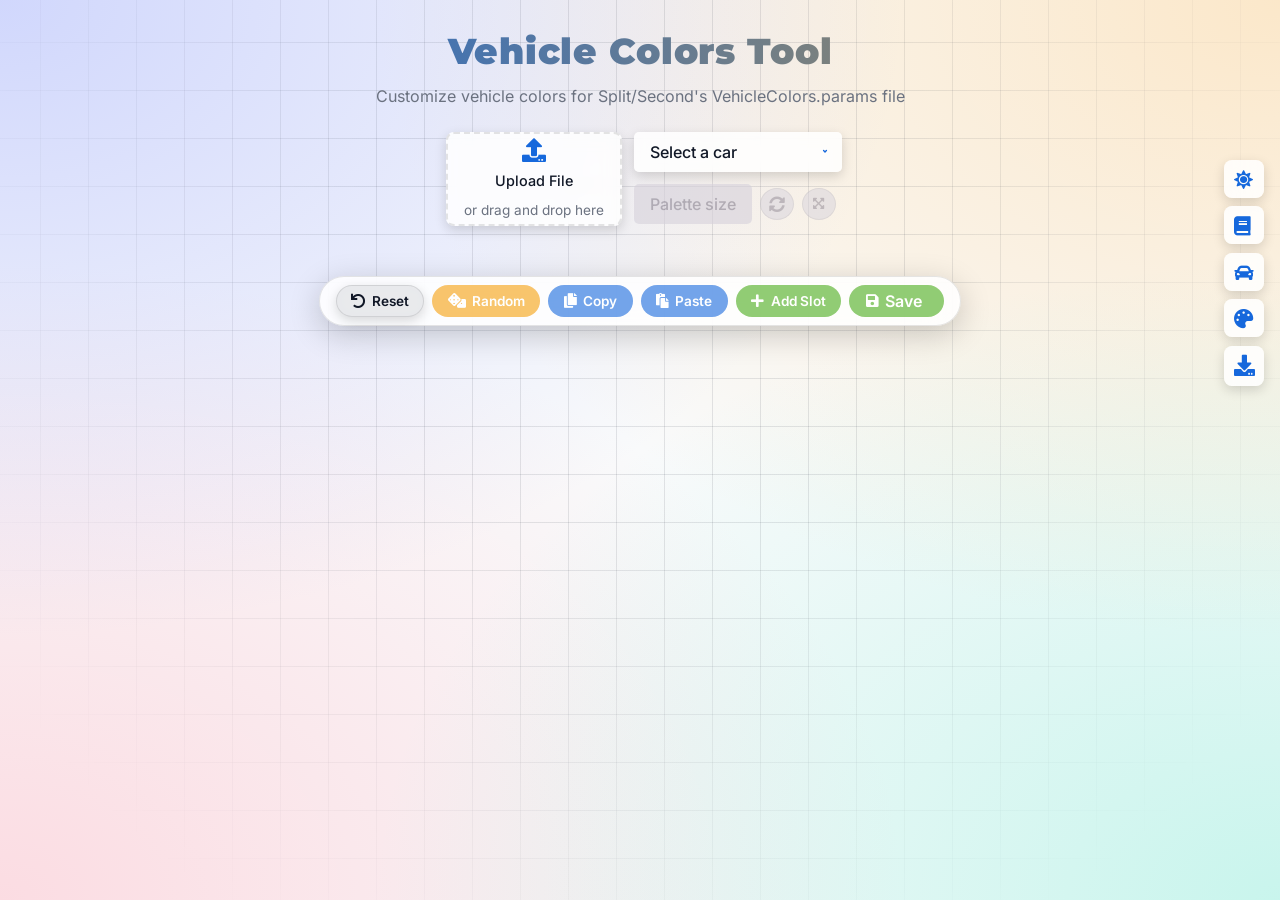
==== commit bf79cd2c: "v1.2.0: add/remove palette slots, 5-column grid, reset & save fixes, guide/readme updates" ====
--- a/index.html
+++ b/index.html
@@ -72,15 +72,6 @@
             <div class="size-sync-wrapper">
               <select id="size-select" disabled="disabled">
                 <option value="">Palette size</option>
-                <option value="1">1</option>
-                <option value="2">2</option>
-                <option value="3">3</option>
-                <option value="4">4</option>
-                <option value="5">5</option>
-                <option value="6">6</option>
-                <option value="7">7</option>
-                <option value="8">8</option>
-                <option value="9">9</option>
               </select>
               <button
                 id="sync-btn"
@@ -95,8 +86,8 @@
                 id="max-size-btn"
                 class="max-size-btn"
                 disabled="disabled"
-                title="Set max palette size (9) for all vehicles"
-                aria-label="Set max palette size (9) for all vehicles"
+                title="Set max palette size for all vehicles"
+                aria-label="Set max palette size for all vehicles"
               >
                 <i class="fas fa-expand-arrows-alt"></i>
               </button>
@@ -128,6 +119,13 @@
             title="Paste palettes to this car"
           >
             <i class="fas fa-paste"></i> Paste
+          </button>
+          <button
+            id="add-slot-btn"
+            disabled="disabled"
+            title="Add a new color palette slot to this vehicle (beyond the original count, e.g. 9)"
+          >
+            <i class="fas fa-plus"></i> Add Slot
           </button>
           <button
             id="save-btn"
@@ -283,6 +281,24 @@
               schemes based on color theory (Complementary, Analogous, etc.) to
               ensure a professional look.
             </li>
+            <li style="margin-bottom: 0.8rem">
+              <strong style="color: #f59e0b">★ Add Slot:</strong> The
+              <strong>Add Slot</strong> button appends a brand-new color palette
+              to the selected vehicle — beyond its original count (e.g. 9).
+              New slots are saved as full color blocks and can be edited, copied
+              and randomized like any other slot.
+            </li>
+            <li style="margin-bottom: 0.8rem">
+              <strong style="color: #f59e0b">★ Remove Palette:</strong> Click the
+              trash <i class="fas fa-trash"></i> icon in a slot's corner to
+              delete that palette entirely. Original slots are removed from the
+              saved file; the <strong>Reset</strong> button restores the vehicle
+              to its exact loaded state.
+            </li>
+            <li style="margin-bottom: 0.8rem">
+              <strong style="color: #f59e0b">★ 5-Column Grid:</strong> Color
+              palettes are now displayed five per row for a denser overview.
+            </li>
           </ul>
         </div>
 
@@ -293,11 +309,13 @@
           <ul style="list-style: none; padding-left: 0.5rem; font-size: 0.9rem">
             <li style="margin-bottom: 0.6rem">
               <strong>• Palette Size:</strong> Change the number of available
-              color slots (1-9) per vehicle.
+              color slots per vehicle (1 up to the vehicle's real palette count,
+              e.g. 9 for most cars). The box is inactive until you select a
+              vehicle.
             </li>
             <li style="margin-bottom: 0.6rem">
               <strong>• Batch Max Size:</strong> Click
-              <i class="fas fa-expand-arrows-alt"></i> to unlock all 9 slots for
+              <i class="fas fa-expand-arrows-alt"></i> to unlock all available slots for
               every vehicle in the file at once.
             </li>
             <li style="margin-bottom: 0.6rem">
--- a/resources/css/vct-styles.css
+++ b/resources/css/vct-styles.css
@@ -151,7 +151,7 @@
   background-image: var(--grid-pattern-dark);
 }
 .container {
-  max-width: min(90vw, 800px);
+  max-width: min(96vw, 1100px);
   width: 100%;
   display: flex;
   flex-direction: column;
@@ -240,9 +240,10 @@
 }
 .main-content {
   display: grid;
-  max-width: min(90vw, 600px);
+  max-width: min(96vw, 1000px);
   gap: 0.8rem;
   margin: 0 auto;
+  width: 100%;
 }
 .input-section {
   grid-template-columns: 1fr 1fr;
@@ -449,18 +450,24 @@
   }
 }
 .colors-grid {
-  display: grid;
+  display: flex;
+  flex-wrap: wrap;
   justify-content: center;
-  grid-template-columns: repeat(3, 1fr);
-  gap: 0.7rem;
-  max-width: 600px;
+  align-items: stretch;
+  gap: 0.6rem;
+  max-width: 1000px;
+  margin: 0 auto;
+  width: 100%;
 }
 .color-set {
   background: var(--card-bg);
   border: 1px solid var(--card-border);
   border-radius: 8px;
   padding: 1rem;
+  width: 180px;
   max-width: 180px;
+  flex: 0 0 180px;
+  box-sizing: border-box;
 }
 .color-set:hover {
   transform: translateY(-4px);
@@ -1094,14 +1101,19 @@
   transform: translateY(-2px);
 }
 #copy-vehicle-btn,
-#paste-vehicle-btn {
+#paste-vehicle-btn,
+#add-slot-btn {
   background: var(--primary);
   color: white;
 }
 #copy-vehicle-btn:hover:not(:disabled),
-#paste-vehicle-btn:hover:not(:disabled) {
+#paste-vehicle-btn:hover:not(:disabled),
+#add-slot-btn:hover:not(:disabled) {
   filter: brightness(1.1);
   transform: translateY(-2px);
+}
+#add-slot-btn {
+  background: var(--success);
 }
 .reset-all-btn {
   background: rgba(107, 114, 128, 0.15);
@@ -1264,3 +1276,56 @@
   font-size: 0.82rem;
   padding: 0.45rem;
 }
+.vct-confirm {
+  position: fixed;
+  inset: 0;
+  z-index: 200;
+  display: flex;
+  align-items: center;
+  justify-content: center;
+  background: rgba(0, 0, 0, 0.5);
+  backdrop-filter: blur(3px);
+  -webkit-backdrop-filter: blur(3px);
+}
+.vct-confirm-box {
+  background: var(--card-bg);
+  color: var(--text);
+  border: 1px solid var(--card-border);
+  border-radius: 12px;
+  padding: 1.25rem 1.5rem;
+  max-width: 420px;
+  width: 90%;
+  box-shadow: 0 12px 40px rgba(0, 0, 0, 0.35);
+}
+.vct-confirm-msg {
+  margin: 0 0 1rem;
+  font-size: 0.9rem;
+  line-height: 1.5;
+}
+.vct-confirm-actions {
+  display: flex;
+  justify-content: flex-end;
+  gap: 0.5rem;
+}
+.vct-confirm-actions button {
+  padding: 0.45rem 1rem;
+  border-radius: 8px;
+  border: 1px solid transparent;
+  font-size: 0.85rem;
+  font-weight: 600;
+  cursor: pointer;
+}
+.vct-confirm-no {
+  background: rgba(107, 114, 128, 0.15);
+  color: var(--text);
+}
+.vct-confirm-no:hover {
+  background: rgba(107, 114, 128, 0.25);
+}
+.vct-confirm-yes {
+  background: var(--error);
+  color: white;
+}
+.vct-confirm-yes:hover {
+  filter: brightness(1.1);
+}
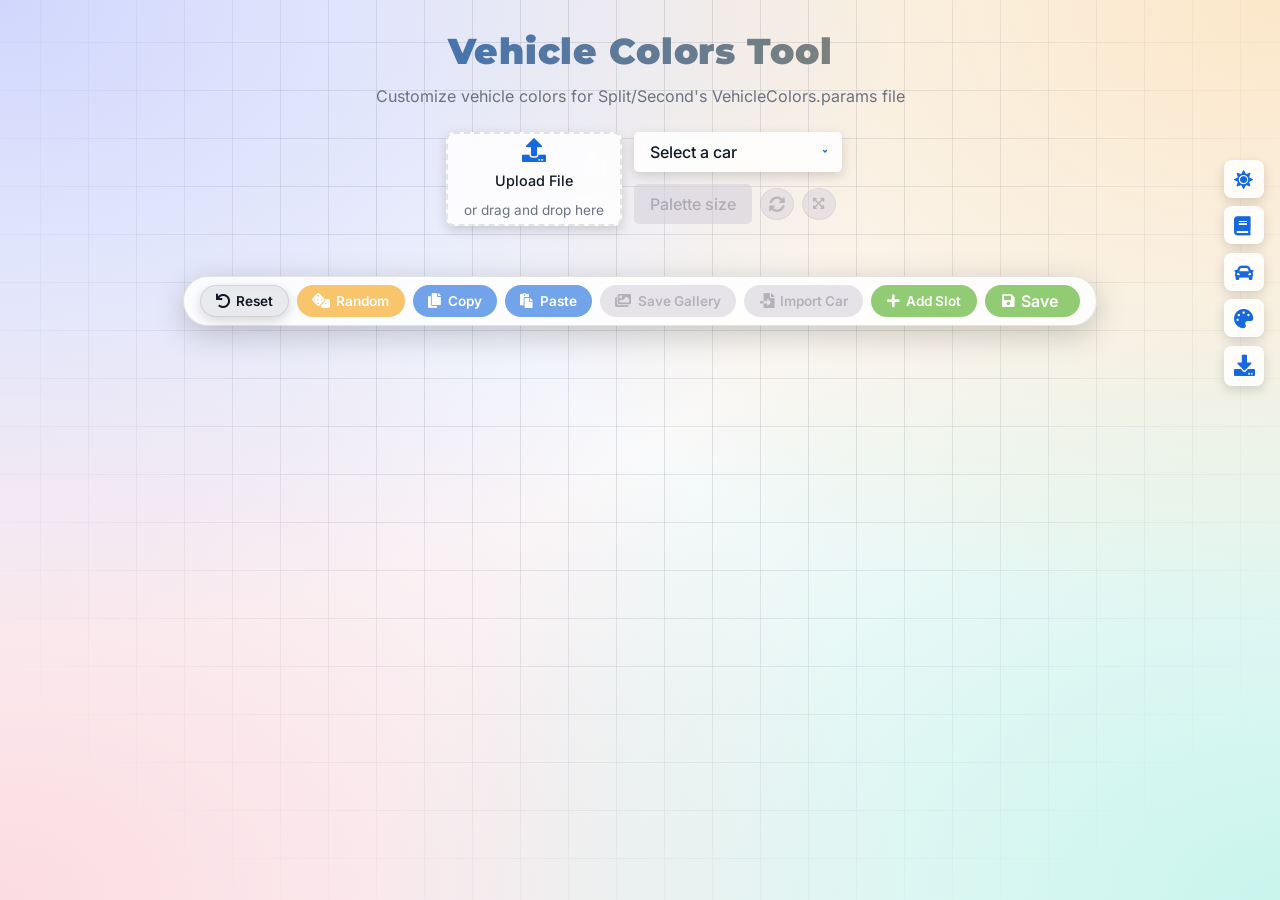
==== commit ece1b751: "v1.2.0: add Save Gallery & Import Car Gallery (whole-vehicle palette presets, cross-file import)" ====
--- a/index.html
+++ b/index.html
@@ -121,6 +121,20 @@
             <i class="fas fa-paste"></i> Paste
           </button>
           <button
+            id="save-gallery-btn"
+            disabled="disabled"
+            title="Save this vehicle's entire color gallery to the library"
+          >
+            <i class="fas fa-images"></i> Save Gallery
+          </button>
+          <button
+            id="import-car-btn"
+            disabled="disabled"
+            title="Import a whole car's color gallery from another VehicleColors.params file"
+          >
+            <i class="fas fa-file-import"></i> Import Car
+          </button>
+          <button
             id="add-slot-btn"
             disabled="disabled"
             title="Add a new color palette slot to this vehicle (beyond the original count, e.g. 9)"
@@ -135,6 +149,12 @@
             <i class="fas fa-save"></i> Save
           </button>
         </div>
+        <input
+          type="file"
+          id="import-file-input"
+          accept=".params,application/octet-stream,.txt"
+          style="display:none"
+        />
       </main>
       <div class="backdrop"></div>
       <section class="guide-popup custom-scrollbar">
@@ -274,6 +294,21 @@
               <i class="fas fa-sync-alt"></i> feature ensures that hidden
               "Placeholder" models are updated simultaneously to prevent in-game
               rendering bugs.
+              <div
+                style="
+                  margin-top: 0.4rem;
+                  padding: 0.45rem;
+                  background: rgba(245, 158, 11, 0.1);
+                  border-left: 3px solid #f59e0b;
+                  border-radius: 4px;
+                  font-size: 0.82rem;
+                "
+              >
+                Note: The Sync option only matters for the original SSDC build.
+                If your <code>VehicleColors.params</code> comes from the
+                <strong>SSDC v2</strong> build, you do
+                <strong>not</strong> need to activate Sync.
+              </div>
             </li>
             <li style="margin-bottom: 0.8rem">
               <strong style="color: #f59e0b">★ Smart Randomizer:</strong> Click
@@ -296,8 +331,16 @@
               to its exact loaded state.
             </li>
             <li style="margin-bottom: 0.8rem">
-              <strong style="color: #f59e0b">★ 5-Column Grid:</strong> Color
-              palettes are now displayed five per row for a denser overview.
+              <strong style="color: #f59e0b">★ Save Gallery:</strong> The
+              <strong>Save Gallery</strong> button saves the selected vehicle's
+              entire color set (all palettes + size) to the Library as a single
+              reusable "car gallery" preset.
+            </li>
+            <li style="margin-bottom: 0.8rem">
+              <strong style="color: #f59e0b">★ Import Car Gallery:</strong> The
+              <strong>Import Car</strong> button lets you pick another
+              <code>VehicleColors.params</code> file, choose a car in it, and
+              apply its whole color gallery to the currently selected vehicle.
             </li>
           </ul>
         </div>
@@ -488,6 +531,33 @@
         </div>
       </section>
 
+      <section class="library-popup custom-scrollbar" id="import-car-popup">
+        <button class="close-btn" aria-label="Close import car">
+          <i class="fas fa-times"></i>
+        </button>
+        <h3>Import Car Gallery</h3>
+        <p
+          style="
+            font-size: 0.85rem;
+            margin-bottom: 1rem;
+            color: var(--text-muted);
+          "
+        >
+          Choose a car from the selected file to import its whole color gallery
+          into the currently selected vehicle.
+        </p>
+        <select id="import-car-select" class="custom-scrollbar"></select>
+        <div style="margin-top: 1rem; text-align: right">
+          <button
+            id="confirm-import-btn"
+            class="library-item-btn"
+            style="color: white"
+          >
+            <i class="fas fa-check"></i> Import
+          </button>
+        </div>
+      </section>
+
       <section class="update-popup">
         <button
           class="close-btn"
--- a/resources/css/vct-styles.css
+++ b/resources/css/vct-styles.css
@@ -1329,3 +1329,12 @@
 .vct-confirm-yes:hover {
   filter: brightness(1.1);
 }
+.library-item-badge {
+  display: block;
+  margin-top: 0.25rem;
+  font-size: 0.68rem;
+  font-weight: 700;
+  color: var(--secondary);
+  text-transform: uppercase;
+  letter-spacing: 0.3px;
+}
